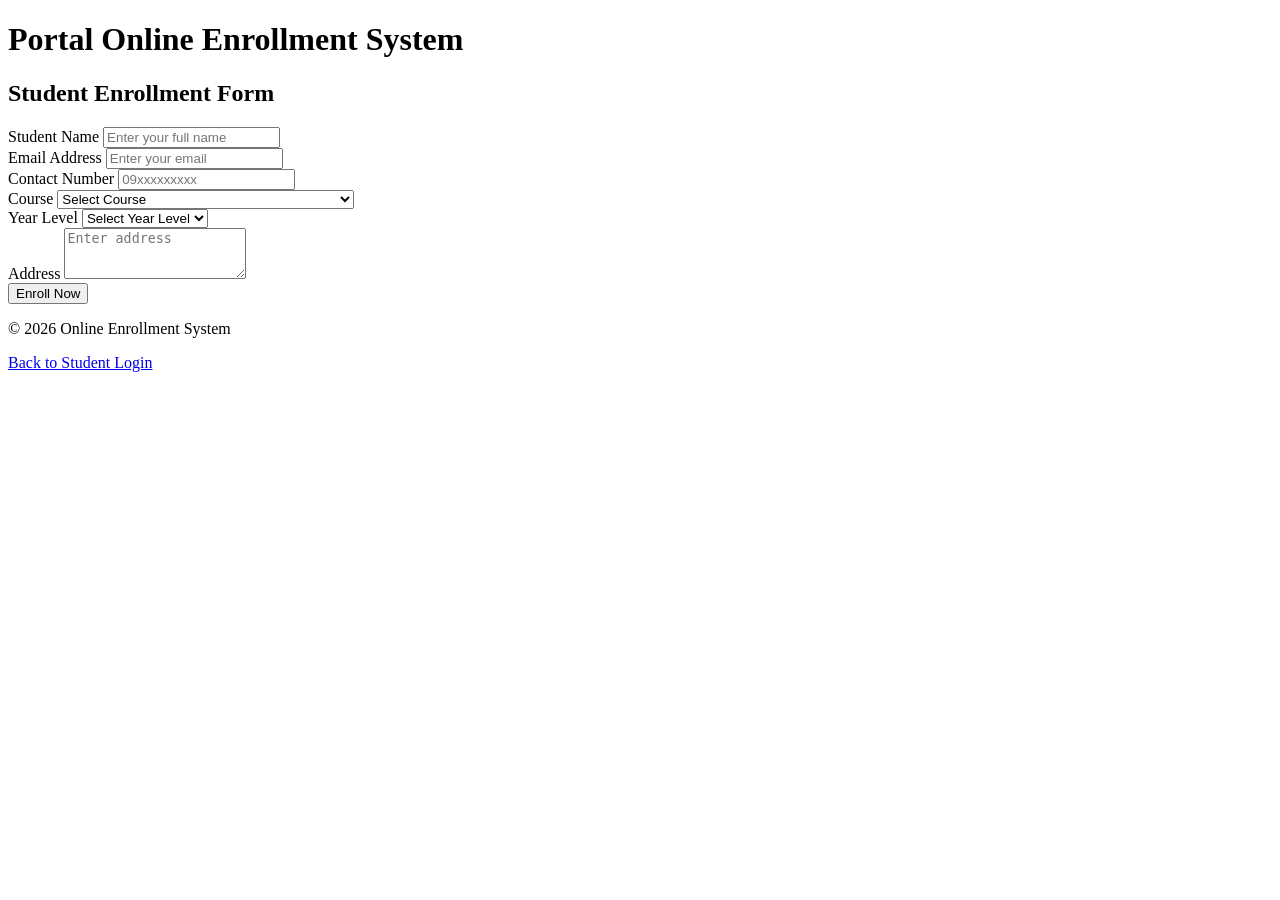
==== EnrollmentPortalMiniCapstone/wwwroot/index.html @ 79355a56 "Add project files." ====
﻿<!DOCTYPE html>
<html lang="en">
<head>
    <meta charset="UTF-8">
    <title>Enrollment Portal</title>
    <link rel="stylesheet" href="css/style.css">
</head>
<body>

    <div class="page-container">
        <h1>Portal Online Enrollment System</h1>
        <div class="container">
            <h2>Student Enrollment Form</h2>
            <form method="post" action="/enroll">
                <div class="form-group">
                    <label for="name">Student Name</label>
                    <input type="text" id="name" name="Name" placeholder="Enter your full name" required>
                </div>
                <div class="form-group">
                    <label for="email">Email Address</label>
                    <input type="email" id="email" name="Email" placeholder="Enter your email" required>
                </div>
                <div class="form-group">
                    <label for="contact">Contact Number</label>
                    <input type="tel" id="contact" name="Contact" placeholder="09xxxxxxxxx" required>
                </div>
                <div class="form-group">
                    <label for="course">Course</label>
                    <select id="course" name="Course" required>
                        <option value="">Select Course</option>
                        <option value="cs">Computer Science</option>
                        <option value="ba">Business Administration</option>
                        <option value="it">Bachelor of Science in Information Technology</option>
                        <option value="edu">Bachelor of Education</option>
                    </select>
                </div>
                <div class="form-group">
                    <label for="year">Year Level</label>
                    <select id="year" name="Year" required>
                        <option value="">Select Year Level</option>
                        <option value="1">1st Year</option>
                        <option value="2">2nd Year</option>
                        <option value="3">3rd Year</option>
                        <option value="4">4th Year</option>
                    </select>
                </div>
                <div class="form-group">
                    <label for="address">Address</label>
                    <textarea id="address" name="Address" placeholder="Enter address" rows="3" required></textarea>
                </div>
                <button type="submit">Enroll Now</button>
            </form>
            <p class="footer-text">&copy; 2026 Online Enrollment System</p>
        </div>
    </div>
    <div class="extra-link">
        <a href="login.html">Back to Student Login</a> <!-- NEW --> <!-- BACK TO STUDENT LOGIN -->
    </div>

</body>
</html>
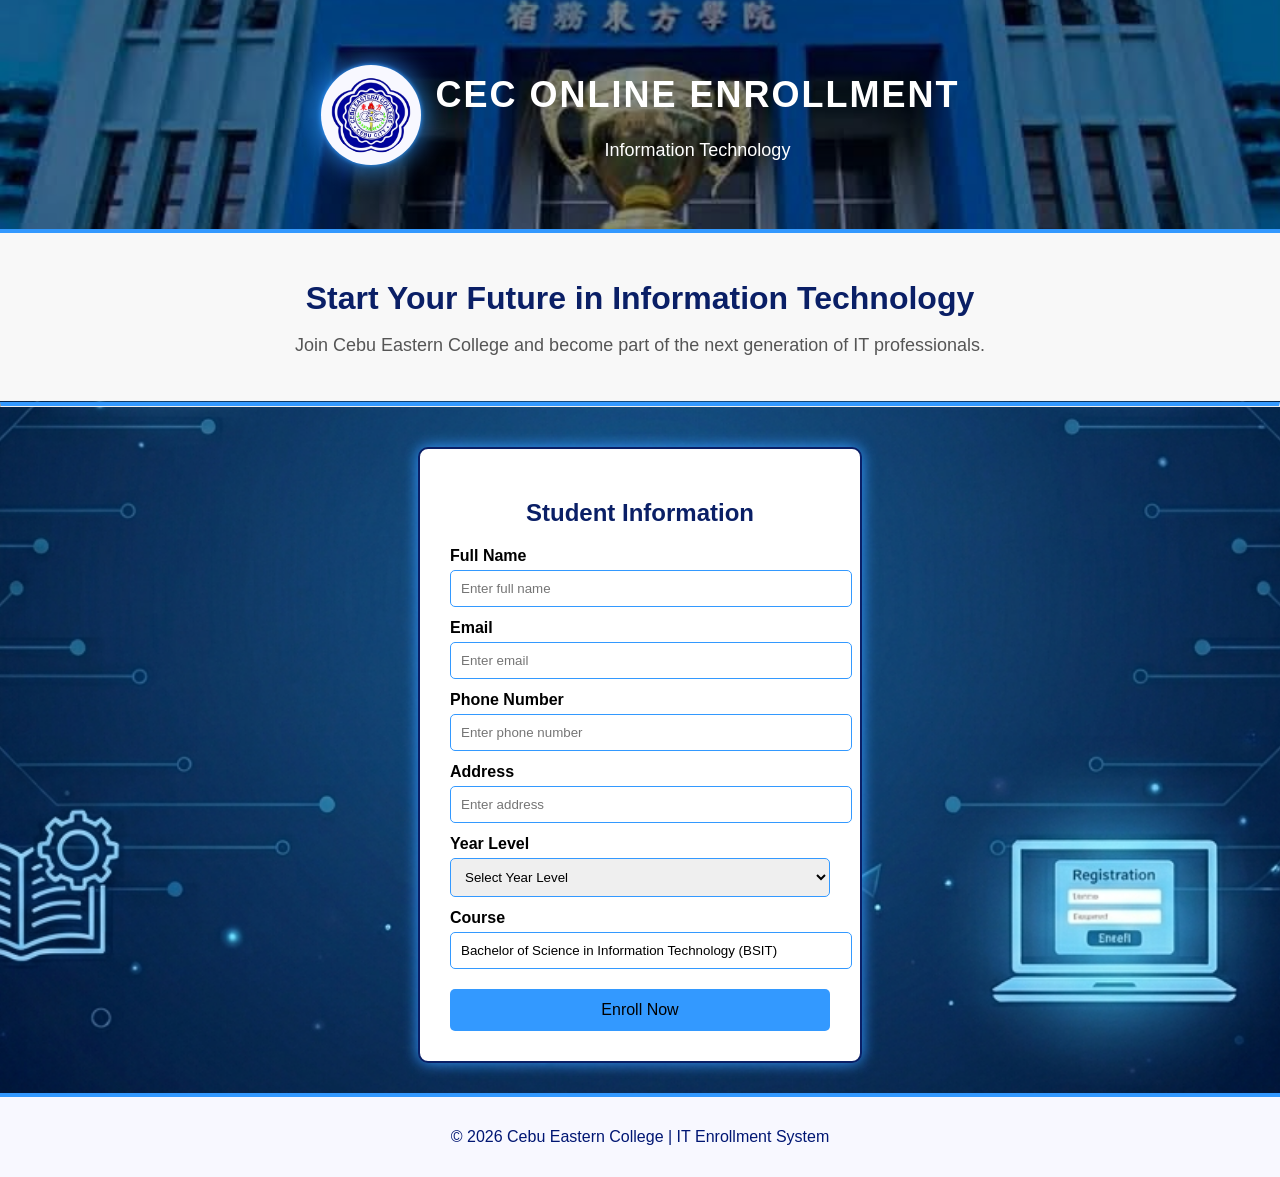
==== commit c44805fb: "added a (BG IMAGE)" ====
--- a/EnrollmentPortalMiniCapstone/wwwroot/index.html
+++ b/EnrollmentPortalMiniCapstone/wwwroot/index.html
@@ -2,60 +2,80 @@
 <html lang="en">
 <head>
     <meta charset="UTF-8">
-    <title>Enrollment Portal</title>
+
+    <!-- FIXED (quote issue) -->
+    <meta name="viewport" content="width=device-width, initial-scale=1.0">
+
+    <title>CEC ONLINE ENROLLMENT</title>
+
+    <!-- FIXED PATH (if inside css folder) -->
     <link rel="stylesheet" href="css/style.css">
+
 </head>
+
 <body>
 
-    <div class="page-container">
-        <h1>Portal Online Enrollment System</h1>
-        <div class="container">
-            <h2>Student Enrollment Form</h2>
-            <form method="post" action="/enroll">
-                <div class="form-group">
-                    <label for="name">Student Name</label>
-                    <input type="text" id="name" name="Name" placeholder="Enter your full name" required>
-                </div>
-                <div class="form-group">
-                    <label for="email">Email Address</label>
-                    <input type="email" id="email" name="Email" placeholder="Enter your email" required>
-                </div>
-                <div class="form-group">
-                    <label for="contact">Contact Number</label>
-                    <input type="tel" id="contact" name="Contact" placeholder="09xxxxxxxxx" required>
-                </div>
-                <div class="form-group">
-                    <label for="course">Course</label>
-                    <select id="course" name="Course" required>
-                        <option value="">Select Course</option>
-                        <option value="cs">Computer Science</option>
-                        <option value="ba">Business Administration</option>
-                        <option value="it">Bachelor of Science in Information Technology</option>
-                        <option value="edu">Bachelor of Education</option>
-                    </select>
-                </div>
-                <div class="form-group">
-                    <label for="year">Year Level</label>
-                    <select id="year" name="Year" required>
-                        <option value="">Select Year Level</option>
-                        <option value="1">1st Year</option>
-                        <option value="2">2nd Year</option>
-                        <option value="3">3rd Year</option>
-                        <option value="4">4th Year</option>
-                    </select>
-                </div>
-                <div class="form-group">
-                    <label for="address">Address</label>
-                    <textarea id="address" name="Address" placeholder="Enter address" rows="3" required></textarea>
-                </div>
-                <button type="submit">Enroll Now</button>
-            </form>
-            <p class="footer-text">&copy; 2026 Online Enrollment System</p>
+    <header>
+        <img src="images/logo.png" class="logo">
+
+        <div class="header-text">
+            <h1>CEC ONLINE ENROLLMENT</h1>
+            <p>Information Technology</p>
         </div>
+    </header>
+
+    <section class="hero">
+
+        <h2>Start Your Future in Information Technology</h2>
+
+        <p>Join Cebu Eastern College and become part of the next generation of IT professionals.</p>
+
+    </section>
+
+    <hr>
+
+    <div class="container">
+
+        <!-- ONLY CHANGES ARE HERE -->
+        <form method="post" action="/enroll">
+            <!-- NEW -->
+
+            <h2>Student Information</h2>
+
+            <label>Full Name</label>
+            <input type="text" name="Name" placeholder="Enter full name" required> <!-- NEW name -->
+
+            <label>Email</label>
+            <input type="email" name="Email" placeholder="Enter email" required> <!-- NEW -->
+
+            <label>Phone Number</label>
+            <input type="tel" name="Contact" placeholder="Enter phone number" required> <!-- NEW -->
+
+            <label>Address</label>
+            <input type="text" name="Address" placeholder="Enter address"> <!-- NEW -->
+
+            <label>Year Level</label>
+            <select name="Year" required>
+                <!-- NEW -->
+                <option value="">Select Year Level</option>
+                <option>1st Year</option>
+                <option>2nd Year</option>
+                <option>3rd Year</option>
+                <option>4th Year</option>
+            </select>
+
+            <label>Course</label>
+            <input type="text" name="Course" value="Bachelor of Science in Information Technology (BSIT)" readonly> <!-- NEW -->
+
+            <button type="submit">Enroll Now</button>
+
+        </form>
+
     </div>
-    <div class="extra-link">
-        <a href="login.html">Back to Student Login</a> <!-- NEW --> <!-- BACK TO STUDENT LOGIN -->
-    </div>
+
+    <footer>
+        <p>© 2026 Cebu Eastern College | IT Enrollment System</p>
+    </footer>
 
 </body>
 </html>
--- a/EnrollmentPortalMiniCapstone/wwwroot/css/style.css
+++ b/EnrollmentPortalMiniCapstone/wwwroot/css/style.css
@@ -0,0 +1,184 @@
+﻿/* BODY BACKGROUND */
+body {
+    font-family: Arial, sans-serif;
+    margin: 0;
+    /* FIXED IMAGE PATH */
+    background-image: url('../images/bground.png');
+    background-position: center 90%;
+    background-repeat: no-repeat;
+    /* FIXED (your old one had error) */
+    background-size: cover;
+}
+
+
+/* HEADER */
+header {
+    display: flex;
+    align-items: center;
+    justify-content: center;
+    gap: 15px;
+    padding: 50px 20px;
+    color: white;
+    position: relative;
+    /* FIXED IMAGE PATH */
+    background-image: url("../images/header-bg.jpg");
+    background-size: cover;
+    background-position: center;
+    background-repeat: no-repeat;
+}
+
+
+    /* DARK OVERLAY (KEEP DESIGN) */
+    header::before {
+        content: "";
+        position: absolute;
+        top: 0;
+        left: 0;
+        width: 100%;
+        height: 100%;
+        background: rgba(0, 0, 0, 0.45);
+    }
+
+
+    /* KEEP TEXT ABOVE OVERLAY */
+    header * {
+        position: relative;
+        z-index: 2;
+    }
+
+
+/* LOGO */
+.logo {
+    width: 80px;
+    height: 80px;
+    background-color: ghostwhite;
+    border-radius: 50%;
+    display: flex;
+    align-items: center;
+    justify-content: center;
+    padding: 10px;
+    box-shadow: 0 0 5px #39f, 0 0 30px #39f;
+}
+
+
+/* HEADER TEXT */
+.header-text {
+    text-align: center;
+}
+
+    .header-text h1 {
+        font-size: 36px;
+        font-weight: bold;
+        letter-spacing: 2px;
+    }
+
+    .header-text p {
+        font-size: 18px;
+        margin-top: 5px;
+    }
+
+
+/* HERO SECTION */
+.hero {
+    text-align: center;
+    padding: 20px 10px;
+    background: #f8f8f8;
+    border-top: 4px solid #39f;
+}
+
+    .hero h2 {
+        font-size: 32px;
+        color: #0a1f66;
+        margin-bottom: 10px;
+    }
+
+    .hero p {
+        font-size: 18px;
+        color: #555;
+        margin-bottom: 25px;
+    }
+
+
+/* CONTAINER */
+.container {
+    display: flex;
+    justify-content: center;
+    align-items: center;
+    margin-top: 40px;
+}
+
+
+/* LINE */
+hr {
+    margin-top: 1px;
+    border-top: 4px solid #39f;
+    color: #001673;
+}
+
+
+/* FORM */
+form {
+    background: white;
+    padding: 30px;
+    width: 380px;
+    border-radius: 10px;
+    /* FIXED BORDER (you missed style) */
+    border: 2px solid #0a1f66;
+    box-shadow: 0 0 15px #39f;
+    margin: auto;
+}
+
+    form h2 {
+        text-align: center;
+        color: #0a1f66;
+    }
+
+
+/* LABELS */
+label {
+    font-weight: bold;
+    display: block;
+    margin-top: 12px;
+}
+
+
+/* INPUTS */
+input, select {
+    width: 100%;
+    padding: 10px;
+    margin-top: 5px;
+    border: 1px solid #39f;
+    border-radius: 5px;
+    outline: none;
+}
+
+
+/* BUTTON */
+button {
+    width: 100%;
+    margin-top: 20px;
+    padding: 12px;
+    background: #39f;
+    color: black;
+    border: none;
+    border-radius: 5px;
+    font-size: 16px;
+    cursor: pointer;
+    transition: 0.3s;
+}
+
+    button:hover {
+        box-shadow: 0 0 20px #39f;
+        transform: scale(1.05);
+    }
+
+
+/* FOOTER */
+footer {
+    text-align: center;
+    padding: 15px;
+    margin-top: 30px;
+    border-top: 4px solid #39f;
+    color: #001673;
+    background: ghostwhite;
+}
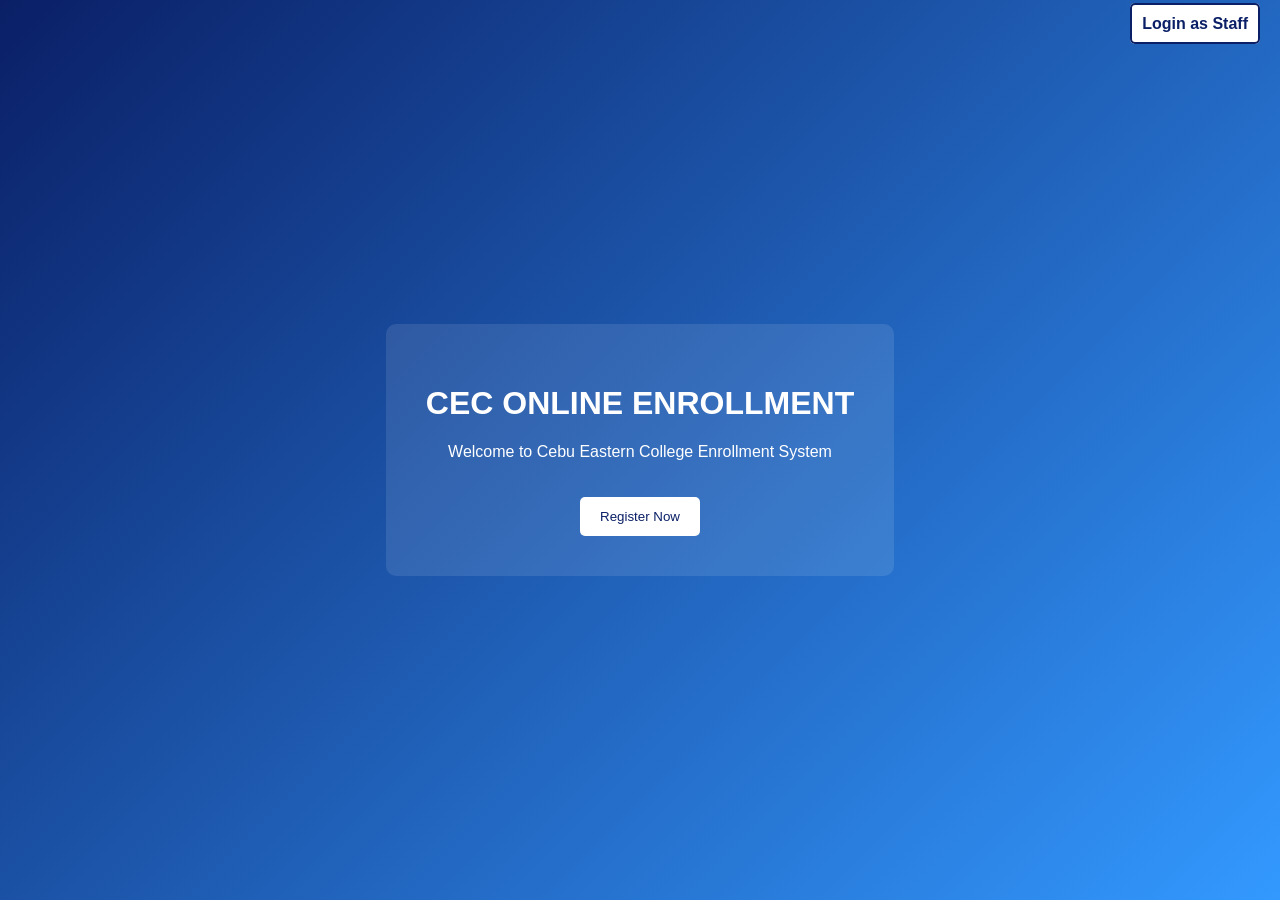
==== commit 178f157b: "Big overhaul test version" ====
--- a/EnrollmentPortalMiniCapstone/wwwroot/index.html
+++ b/EnrollmentPortalMiniCapstone/wwwroot/index.html
@@ -1,81 +1,42 @@
 ﻿<!DOCTYPE html>
-<html lang="en">
+<html>
 <head>
+
     <meta charset="UTF-8">
+    <title>CEC Online Enrollment</title>
 
-    <!-- FIXED (quote issue) -->
-    <meta name="viewport" content="width=device-width, initial-scale=1.0">
-
-    <title>CEC ONLINE ENROLLMENT</title>
-
-    <!-- FIXED PATH (if inside css folder) -->
-    <link rel="stylesheet" href="css/style.css">
+    <link rel="stylesheet" href="css/welcome.css">
 
 </head>
 
 <body>
 
-    <header>
-        <img src="images/logo.png" class="logo">
-
-        <div class="header-text">
-            <h1>CEC ONLINE ENROLLMENT</h1>
-            <p>Information Technology</p>
-        </div>
-    </header>
-
-    <section class="hero">
-
-        <h2>Start Your Future in Information Technology</h2>
-
-        <p>Join Cebu Eastern College and become part of the next generation of IT professionals.</p>
-
-    </section>
-
-    <hr>
+    <!-- STAFF LOGIN TOP RIGHT -->
+    <div style="position:absolute; top:15px; right:20px;">
+        <a href="staff-login.html"
+           style="
+            background:white;
+            color:#0a1f66;
+            padding:10px;
+            border-radius:5px;
+            border:2px solid #0a1f66;
+            text-decoration:none;
+            font-weight:bold;
+">
+            Login as Staff
+        </a>
+    </div>
 
     <div class="container">
 
-        <!-- ONLY CHANGES ARE HERE -->
-        <form method="post" action="/enroll">
-            <!-- NEW -->
+        <h1>CEC ONLINE ENROLLMENT</h1>
 
-            <h2>Student Information</h2>
+        <p>Welcome to Cebu Eastern College Enrollment System</p>
 
-            <label>Full Name</label>
-            <input type="text" name="Name" placeholder="Enter full name" required> <!-- NEW name -->
-
-            <label>Email</label>
-            <input type="email" name="Email" placeholder="Enter email" required> <!-- NEW -->
-
-            <label>Phone Number</label>
-            <input type="tel" name="Contact" placeholder="Enter phone number" required> <!-- NEW -->
-
-            <label>Address</label>
-            <input type="text" name="Address" placeholder="Enter address"> <!-- NEW -->
-
-            <label>Year Level</label>
-            <select name="Year" required>
-                <!-- NEW -->
-                <option value="">Select Year Level</option>
-                <option>1st Year</option>
-                <option>2nd Year</option>
-                <option>3rd Year</option>
-                <option>4th Year</option>
-            </select>
-
-            <label>Course</label>
-            <input type="text" name="Course" value="Bachelor of Science in Information Technology (BSIT)" readonly> <!-- NEW -->
-
-            <button type="submit">Enroll Now</button>
-
-        </form>
+        <!-- REDIRECT TO ENROLLMENT PAGE -->
+        <button onclick="location.href='enroll.html'">Register Now</button>
 
     </div>
 
-    <footer>
-        <p>© 2026 Cebu Eastern College | IT Enrollment System</p>
-    </footer>
-
 </body>
 </html>
--- a/EnrollmentPortalMiniCapstone/wwwroot/css/welcome.css
+++ b/EnrollmentPortalMiniCapstone/wwwroot/css/welcome.css
@@ -0,0 +1,28 @@
+﻿body {
+    margin: 0;
+    font-family: Arial, sans-serif;
+    display: flex;
+    justify-content: center;
+    align-items: center;
+    height: 100vh;
+    background: linear-gradient(135deg, #0a1f66, #39f);
+    color: white;
+    text-align: center;
+}
+
+.container {
+    background: rgba(255,255,255,0.1);
+    padding: 40px;
+    border-radius: 10px;
+}
+
+button {
+    margin-top: 20px;
+    padding: 12px 20px;
+    background: white;
+    color: #0a1f66;
+    border: none;
+    border-radius: 5px;
+    cursor: pointer;
+}
+
